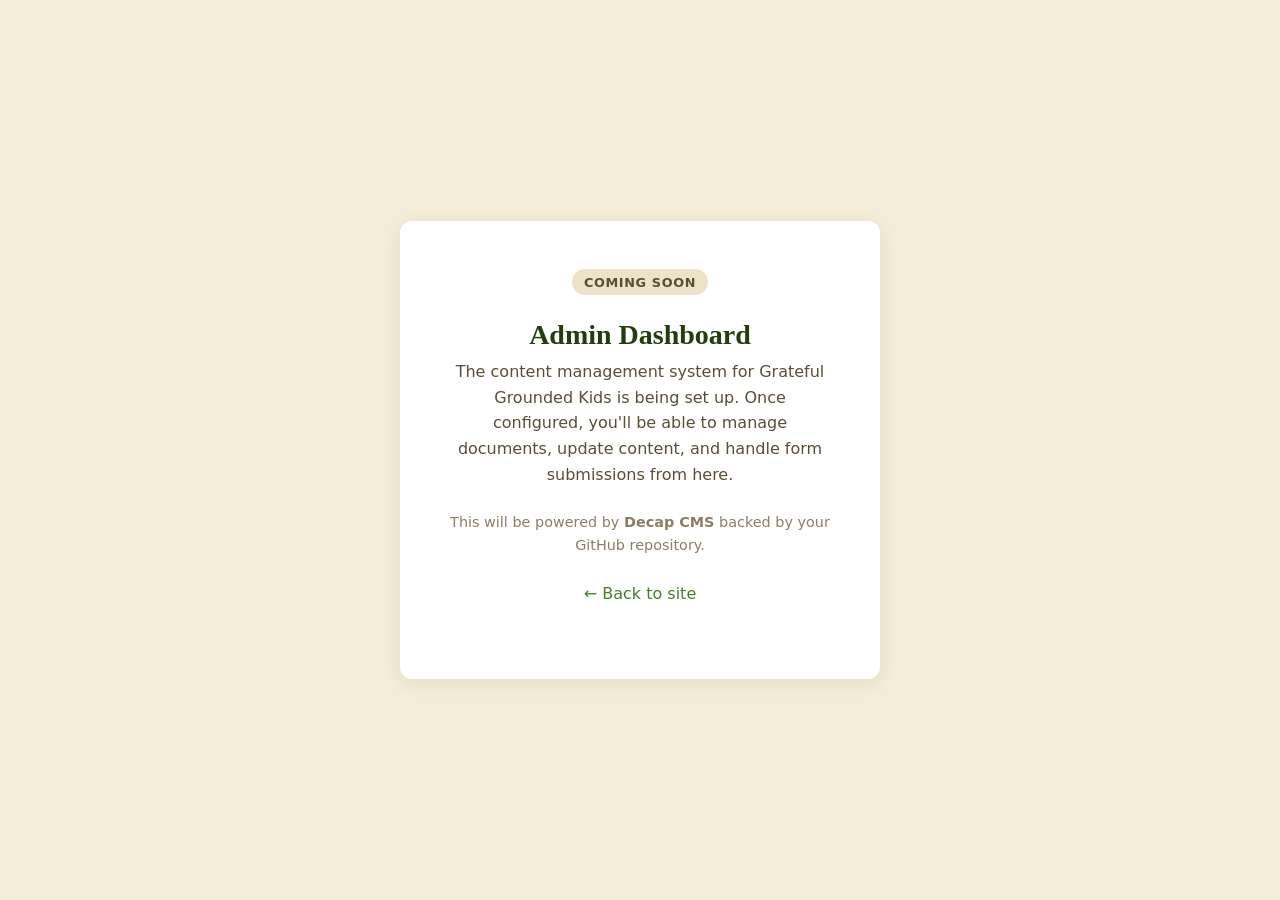
==== admin/index.html @ 7b457a7f "Initial site build" ====
<!DOCTYPE html>
<html lang="en">
<head>
  <meta charset="UTF-8">
  <meta name="viewport" content="width=device-width, initial-scale=1.0">
  <title>Admin — Grateful Grounded Kids</title>
  <style>
    * { margin: 0; padding: 0; box-sizing: border-box; }
    body {
      font-family: 'Source Sans 3', system-ui, sans-serif;
      background: #F5EDD8;
      color: #1C1208;
      display: flex;
      align-items: center;
      justify-content: center;
      min-height: 100vh;
      padding: 2rem;
    }
    .admin-card {
      background: #fff;
      border-radius: 12px;
      padding: 3rem;
      max-width: 480px;
      width: 100%;
      text-align: center;
      box-shadow: 0 4px 24px rgba(28, 18, 8, .08);
    }
    .admin-card h1 {
      font-family: 'Playfair Display', Georgia, serif;
      font-size: 1.75rem;
      margin-bottom: .5rem;
      color: #243D10;
    }
    .admin-card p {
      color: #5A4E37;
      line-height: 1.6;
      margin-bottom: 1.5rem;
    }
    .admin-card .badge {
      display: inline-block;
      background: #EDE3C8;
      color: #5A4E37;
      font-size: .8rem;
      font-weight: 600;
      padding: .35rem .75rem;
      border-radius: 20px;
      text-transform: uppercase;
      letter-spacing: .05em;
      margin-bottom: 1.5rem;
    }
    .admin-card a {
      color: #4A7C2F;
      text-decoration: none;
    }
    .admin-card a:hover {
      text-decoration: underline;
    }
  </style>
</head>
<body>
  <div class="admin-card">
    <div class="badge">Coming Soon</div>
    <h1>Admin Dashboard</h1>
    <p>The content management system for Grateful Grounded Kids is being set up. Once configured, you'll be able to manage documents, update content, and handle form submissions from here.</p>
    <p style="font-size:.9rem;color:#8C7D64;">This will be powered by <strong>Decap CMS</strong> backed by your GitHub repository.</p>
    <p><a href="/">← Back to site</a></p>
  </div>
</body>
</html>
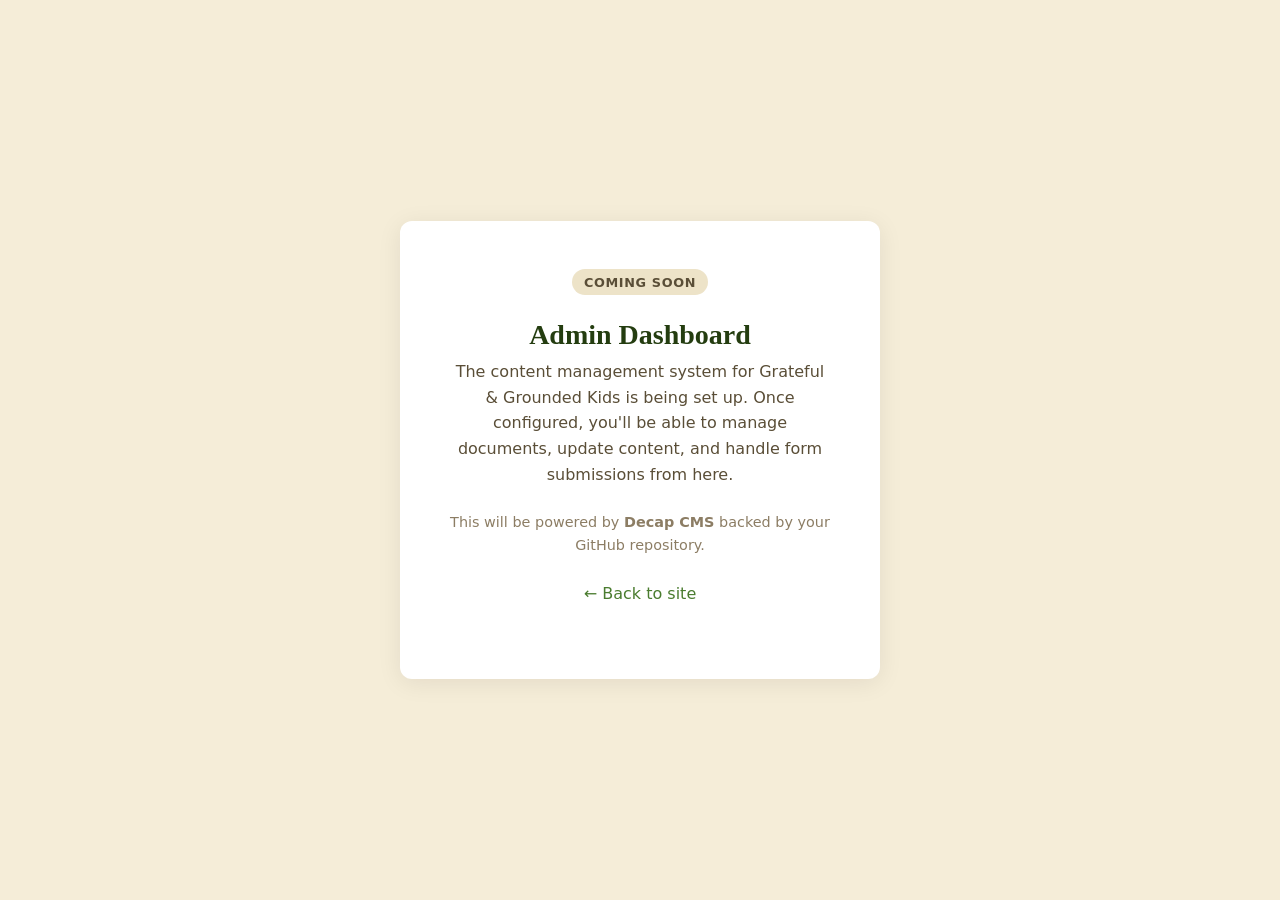
==== commit 7fe2cc29: "Rename to Grateful & Grounded Kids; larger logo, Resources dropdown, headshot, hero video - Site and" ====
--- a/admin/index.html
+++ b/admin/index.html
@@ -3,7 +3,7 @@
 <head>
   <meta charset="UTF-8">
   <meta name="viewport" content="width=device-width, initial-scale=1.0">
-  <title>Admin — Grateful Grounded Kids</title>
+  <title>Admin — Grateful &amp; Grounded Kids</title>
   <style>
     * { margin: 0; padding: 0; box-sizing: border-box; }
     body {
@@ -61,7 +61,7 @@
   <div class="admin-card">
     <div class="badge">Coming Soon</div>
     <h1>Admin Dashboard</h1>
-    <p>The content management system for Grateful Grounded Kids is being set up. Once configured, you'll be able to manage documents, update content, and handle form submissions from here.</p>
+    <p>The content management system for Grateful &amp; Grounded Kids is being set up. Once configured, you'll be able to manage documents, update content, and handle form submissions from here.</p>
     <p style="font-size:.9rem;color:#8C7D64;">This will be powered by <strong>Decap CMS</strong> backed by your GitHub repository.</p>
     <p><a href="/">← Back to site</a></p>
   </div>
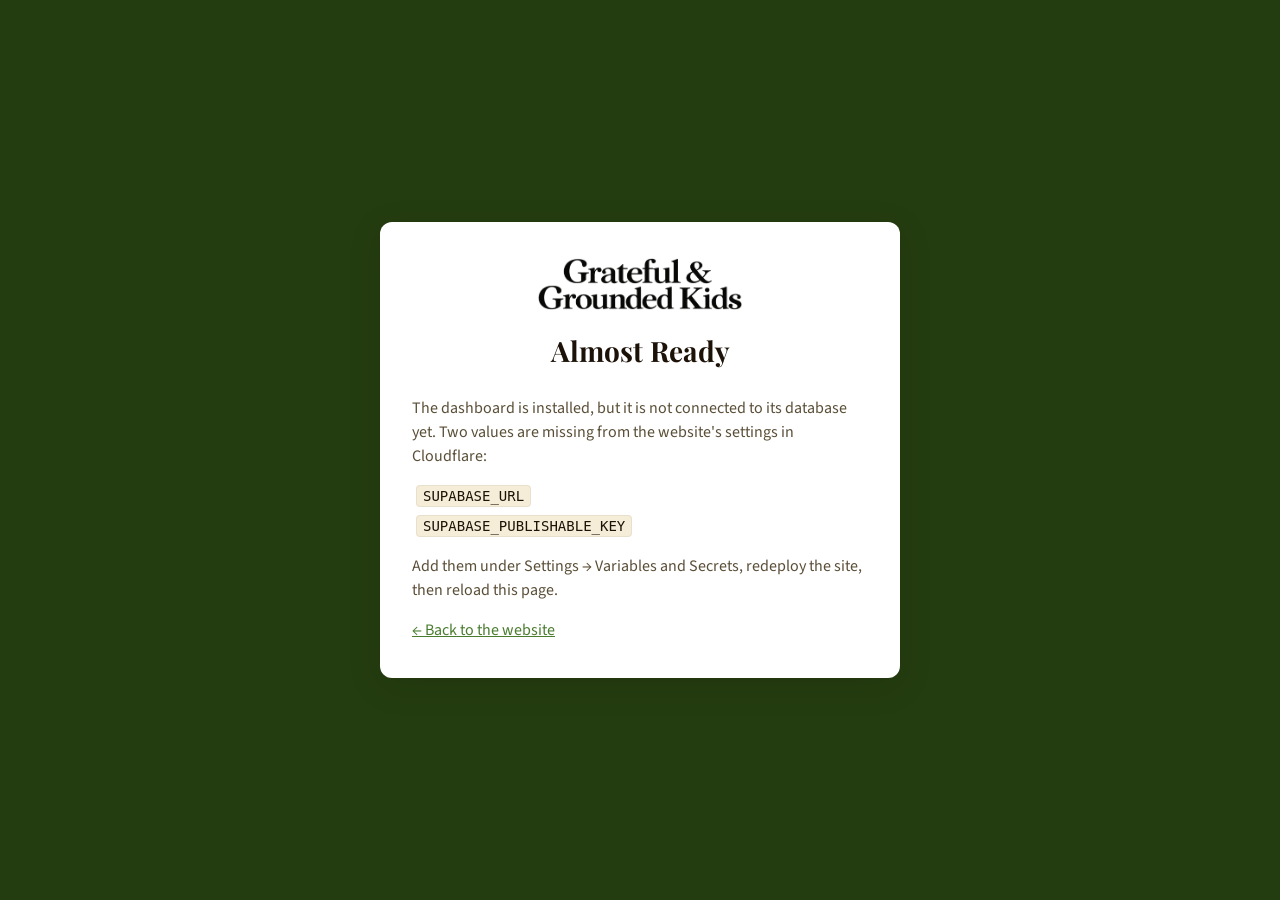
==== commit bcc8ba59: "Admin dashboard with lead pipeline; contact form saves leads - Contact function saves each submissio" ====
--- a/admin/index.html
+++ b/admin/index.html
@@ -4,66 +4,158 @@
   <meta charset="UTF-8">
   <meta name="viewport" content="width=device-width, initial-scale=1.0">
   <title>Admin — Grateful &amp; Grounded Kids</title>
-  <style>
-    * { margin: 0; padding: 0; box-sizing: border-box; }
-    body {
-      font-family: 'Source Sans 3', system-ui, sans-serif;
-      background: #F5EDD8;
-      color: #1C1208;
-      display: flex;
-      align-items: center;
-      justify-content: center;
-      min-height: 100vh;
-      padding: 2rem;
-    }
-    .admin-card {
-      background: #fff;
-      border-radius: 12px;
-      padding: 3rem;
-      max-width: 480px;
-      width: 100%;
-      text-align: center;
-      box-shadow: 0 4px 24px rgba(28, 18, 8, .08);
-    }
-    .admin-card h1 {
-      font-family: 'Playfair Display', Georgia, serif;
-      font-size: 1.75rem;
-      margin-bottom: .5rem;
-      color: #243D10;
-    }
-    .admin-card p {
-      color: #5A4E37;
-      line-height: 1.6;
-      margin-bottom: 1.5rem;
-    }
-    .admin-card .badge {
-      display: inline-block;
-      background: #EDE3C8;
-      color: #5A4E37;
-      font-size: .8rem;
-      font-weight: 600;
-      padding: .35rem .75rem;
-      border-radius: 20px;
-      text-transform: uppercase;
-      letter-spacing: .05em;
-      margin-bottom: 1.5rem;
-    }
-    .admin-card a {
-      color: #4A7C2F;
-      text-decoration: none;
-    }
-    .admin-card a:hover {
-      text-decoration: underline;
-    }
-  </style>
+  <meta name="robots" content="noindex, nofollow">
+  <link rel="icon" href="/favicon.ico" sizes="48x48">
+  <link rel="icon" type="image/png" sizes="512x512" href="/favicon.png">
+  <link rel="apple-touch-icon" href="/apple-touch-icon.png">
+  <meta name="theme-color" content="#243D10">
+  <link rel="preconnect" href="https://fonts.googleapis.com">
+  <link rel="preconnect" href="https://fonts.gstatic.com" crossorigin>
+  <link rel="stylesheet" href="https://fonts.googleapis.com/css2?family=Playfair+Display:wght@700&family=Source+Sans+3:wght@400;600;700&display=swap">
+  <link rel="stylesheet" href="/admin/admin.css">
 </head>
 <body>
-  <div class="admin-card">
-    <div class="badge">Coming Soon</div>
-    <h1>Admin Dashboard</h1>
-    <p>The content management system for Grateful &amp; Grounded Kids is being set up. Once configured, you'll be able to manage documents, update content, and handle form submissions from here.</p>
-    <p style="font-size:.9rem;color:#8C7D64;">This will be powered by <strong>Decap CMS</strong> backed by your GitHub repository.</p>
-    <p><a href="/">← Back to site</a></p>
+
+  <!-- ═══ LOADING ═══ -->
+  <div class="screen" id="screen-loading">
+    <p class="screen-note">Loading…</p>
   </div>
+
+  <!-- ═══ SETUP NEEDED (shown until Supabase is connected) ═══ -->
+  <div class="screen" id="screen-setup" hidden>
+    <div class="auth-card auth-card--wide">
+      <img src="/assets/images/logo.png" alt="Grateful &amp; Grounded Kids" class="auth-logo">
+      <h1 class="auth-title">Almost Ready</h1>
+      <p class="auth-text">The dashboard is installed, but it is not connected to its database yet. Two values are missing from the website's settings in Cloudflare:</p>
+      <ul class="setup-list">
+        <li><code>SUPABASE_URL</code></li>
+        <li><code>SUPABASE_PUBLISHABLE_KEY</code></li>
+      </ul>
+      <p class="auth-text">Add them under Settings → Variables and Secrets, redeploy the site, then reload this page.</p>
+      <p class="auth-text"><a href="/">← Back to the website</a></p>
+    </div>
+  </div>
+
+  <!-- ═══ SIGN IN ═══ -->
+  <div class="screen" id="screen-login" hidden>
+    <form class="auth-card" id="login-form">
+      <img src="/assets/images/logo.png" alt="Grateful &amp; Grounded Kids" class="auth-logo">
+      <h1 class="auth-title">Admin Sign In</h1>
+      <label class="field">
+        <span class="field-label">Email</span>
+        <input type="email" id="login-email" class="input" required autocomplete="email">
+      </label>
+      <label class="field">
+        <span class="field-label">Password</span>
+        <input type="password" id="login-password" class="input" required autocomplete="current-password">
+      </label>
+      <p class="form-error" id="login-error" hidden></p>
+      <button type="submit" class="btn btn-primary btn-block" id="login-submit">Sign In</button>
+      <p class="auth-text"><a href="/">← Back to the website</a></p>
+    </form>
+  </div>
+
+  <!-- ═══ DASHBOARD ═══ -->
+  <div id="app" hidden>
+    <header class="topbar">
+      <a href="/" class="topbar-brand" title="Back to the website">
+        <img src="/assets/images/logo.png" alt="Grateful &amp; Grounded Kids">
+        <span>Admin</span>
+      </a>
+      <nav class="topbar-nav">
+        <button type="button" class="tab active" data-view="pipeline">Pipeline</button>
+        <button type="button" class="tab" data-view="submissions">Submissions</button>
+      </nav>
+      <div class="topbar-user">
+        <span id="user-email"></span>
+        <button type="button" class="btn btn-ghost-light btn-sm" id="sign-out">Sign Out</button>
+      </div>
+    </header>
+
+    <main class="main">
+      <div class="page-head">
+        <h1 class="page-title" id="view-title">Pipeline</h1>
+        <div class="page-actions">
+          <button type="button" class="btn btn-outline btn-sm" id="refresh">Refresh</button>
+          <button type="button" class="btn btn-primary btn-sm" id="add-lead">Add Lead</button>
+        </div>
+      </div>
+
+      <section class="stats" id="stats" aria-label="Summary"></section>
+
+      <div class="filters">
+        <input type="search" class="input" id="filter-search" placeholder="Search name, email or message…" aria-label="Search">
+        <select class="input" id="filter-topic" aria-label="Topic"></select>
+        <select class="input" id="filter-stage" aria-label="Stage" hidden></select>
+      </div>
+
+      <section class="board" id="view-pipeline" aria-label="Pipeline"></section>
+
+      <section id="view-submissions" hidden>
+        <div class="table-card">
+          <table class="table">
+            <thead>
+              <tr>
+                <th>Received</th>
+                <th>Name</th>
+                <th>Topic</th>
+                <th>Contact</th>
+                <th>Stage</th>
+                <th>Follow-up</th>
+                <th>Last activity</th>
+              </tr>
+            </thead>
+            <tbody id="table-body"></tbody>
+          </table>
+        </div>
+      </section>
+    </main>
+  </div>
+
+  <!-- ═══ LEAD DETAIL ═══ -->
+  <div class="scrim" id="scrim" hidden></div>
+  <aside class="drawer" id="drawer" hidden aria-label="Lead details"></aside>
+
+  <!-- ═══ ADD LEAD ═══ -->
+  <dialog class="dialog" id="add-dialog">
+    <form id="add-form" method="dialog">
+      <h2 class="dialog-title">Add a Lead</h2>
+      <p class="dialog-text">For people who reached Doug some other way: a call, an event, an email.</p>
+      <div class="field-row">
+        <label class="field">
+          <span class="field-label">First name</span>
+          <input type="text" name="first_name" class="input" required maxlength="80">
+        </label>
+        <label class="field">
+          <span class="field-label">Last name</span>
+          <input type="text" name="last_name" class="input" maxlength="80">
+        </label>
+      </div>
+      <label class="field">
+        <span class="field-label">Email</span>
+        <input type="email" name="email" class="input" required maxlength="200">
+      </label>
+      <label class="field">
+        <span class="field-label">Phone</span>
+        <input type="tel" name="phone" class="input" maxlength="40">
+      </label>
+      <label class="field">
+        <span class="field-label">Interested in</span>
+        <select name="topic" class="input" id="add-topic"></select>
+      </label>
+      <label class="field">
+        <span class="field-label">Notes</span>
+        <textarea name="message" class="input" rows="4" maxlength="5000"></textarea>
+      </label>
+      <div class="dialog-actions">
+        <button type="button" class="btn btn-outline btn-sm" id="add-cancel">Cancel</button>
+        <button type="submit" class="btn btn-primary btn-sm">Add Lead</button>
+      </div>
+    </form>
+  </dialog>
+
+  <div class="toasts" id="toasts" aria-live="polite"></div>
+
+  <script type="module" src="/admin/admin.js"></script>
 </body>
 </html>
--- a/admin/admin.css
+++ b/admin/admin.css
@@ -0,0 +1,452 @@
+/* ═══════════════════════════════════════════════
+   GRATEFUL & GROUNDED KIDS — Admin dashboard
+   Same palette and type as the public site
+   ═══════════════════════════════════════════════ */
+
+:root {
+  --canopy:       #243D10;
+  --grove:        #4A7C2F;
+  --grove-hover:  #3A6822;
+  --harvest:      #C47B2B;
+  --harvest-light:#E89A40;
+  --linen:        #F5EDD8;
+  --linen-dark:   #EDE3C8;
+  --bark:         #1C1208;
+  --white:        #FFFFFF;
+  --muted:        #5A4E37;
+  --faint:        #8C7D64;
+  --border:       #D4C9A8;
+  --border-light: #E8E0CC;
+  --danger:       #A3352A;
+  --shadow:       0 2px 16px rgba(28,18,8,.07);
+  --shadow-lg:    0 8px 32px rgba(28,18,8,.16);
+  --radius:       8px;
+  --radius-lg:    12px;
+  --radius-pill:  100px;
+  --font-display: 'Playfair Display', Georgia, serif;
+  --font-body:    'Source Sans 3', 'Segoe UI', system-ui, sans-serif;
+  --topbar-h:     64px;
+}
+
+*, *::before, *::after { box-sizing: border-box; margin: 0; padding: 0; }
+html { -webkit-text-size-adjust: 100%; }
+body {
+  font-family: var(--font-body);
+  font-size: 16px;
+  line-height: 1.5;
+  color: var(--bark);
+  background: var(--linen);
+  -webkit-font-smoothing: antialiased;
+}
+a { color: var(--grove); }
+a:hover { color: var(--grove-hover); }
+button { font-family: inherit; cursor: pointer; border: none; background: none; }
+input, select, textarea { font-family: inherit; font-size: inherit; color: inherit; }
+ul { list-style: none; }
+[hidden] { display: none !important; }
+
+/* ── BUTTONS ── */
+.btn {
+  display: inline-flex;
+  align-items: center;
+  justify-content: center;
+  gap: 8px;
+  font-size: 16px;
+  font-weight: 600;
+  padding: 12px 26px;
+  border-radius: var(--radius-pill);
+  border: 2px solid transparent;
+  text-decoration: none;
+  line-height: 1.3;
+  white-space: nowrap;
+  transition: background .2s, color .2s, border-color .2s;
+}
+.btn:disabled { opacity: .6; cursor: default; }
+.btn-sm { font-size: 14px; padding: 8px 18px; }
+.btn-block { width: 100%; }
+.btn-primary { background: var(--grove); color: var(--white); }
+.btn-primary:hover:not(:disabled) { background: var(--grove-hover); color: var(--white); }
+.btn-outline { border-color: var(--border); color: var(--muted); background: var(--white); }
+.btn-outline:hover:not(:disabled) { border-color: var(--grove); color: var(--grove); }
+.btn-ghost-light { border-color: rgba(255,255,255,.3); color: var(--white); }
+.btn-ghost-light:hover { background: rgba(255,255,255,.12); }
+.btn-danger { color: var(--danger); border-color: transparent; padding-inline: 0; }
+.btn-danger:hover { text-decoration: underline; }
+
+/* ── FORM FIELDS ── */
+.field { display: block; margin-bottom: 16px; }
+.field-label {
+  display: block;
+  font-size: 14px;
+  font-weight: 600;
+  margin-bottom: 6px;
+}
+.field-row { display: grid; grid-template-columns: 1fr 1fr; gap: 12px; }
+.input {
+  width: 100%;
+  padding: 10px 14px;
+  background: var(--white);
+  border: 2px solid var(--border);
+  border-radius: var(--radius);
+  transition: border-color .2s, box-shadow .2s;
+}
+.input:focus {
+  outline: none;
+  border-color: var(--grove);
+  box-shadow: 0 0 0 3px rgba(74,124,47,.12);
+}
+textarea.input { resize: vertical; }
+.form-error {
+  font-size: 14px;
+  color: var(--danger);
+  background: rgba(163,53,42,.08);
+  border-radius: var(--radius);
+  padding: 10px 12px;
+  margin-bottom: 16px;
+}
+
+/* ── FULL-SCREEN STATES: loading, setup, sign in ── */
+.screen {
+  min-height: 100vh;
+  display: flex;
+  align-items: center;
+  justify-content: center;
+  padding: 24px;
+  background: var(--canopy);
+}
+.screen-note { color: rgba(245,237,216,.8); }
+.auth-card {
+  width: 100%;
+  max-width: 400px;
+  background: var(--white);
+  border-radius: var(--radius-lg);
+  box-shadow: var(--shadow-lg);
+  padding: 36px 32px;
+}
+.auth-card--wide { max-width: 520px; }
+.auth-logo { display: block; height: 52px; margin: 0 auto 20px; }
+.auth-title {
+  font-family: var(--font-display);
+  font-size: 28px;
+  text-align: center;
+  margin-bottom: 24px;
+}
+.auth-text { color: var(--muted); margin-top: 16px; }
+.auth-card form .auth-text, #login-form .auth-text { text-align: center; font-size: 14px; }
+.setup-list { margin: 16px 0 0 4px; }
+.setup-list li { margin-bottom: 6px; }
+code {
+  font-family: ui-monospace, SFMono-Regular, Menlo, monospace;
+  font-size: 14px;
+  background: var(--linen);
+  border: 1px solid var(--border-light);
+  border-radius: 4px;
+  padding: 2px 6px;
+}
+
+/* ── TOP BAR ── */
+.topbar {
+  position: sticky;
+  top: 0;
+  z-index: 20;
+  height: var(--topbar-h);
+  display: flex;
+  align-items: center;
+  gap: 28px;
+  padding: 0 24px;
+  background: var(--canopy);
+  color: var(--linen);
+}
+.topbar-brand {
+  display: flex;
+  align-items: center;
+  gap: 12px;
+  color: var(--harvest-light);
+  text-decoration: none;
+  font-size: 13px;
+  font-weight: 700;
+  letter-spacing: .14em;
+  text-transform: uppercase;
+}
+.topbar-brand img { height: 38px; filter: brightness(0) invert(1); }
+.topbar-nav { display: flex; gap: 6px; }
+.tab {
+  font-size: 15px;
+  font-weight: 600;
+  color: rgba(245,237,216,.8);
+  padding: 8px 16px;
+  border-radius: var(--radius-pill);
+  transition: color .2s, background .2s;
+}
+.tab:hover, .tab.active { color: var(--white); background: rgba(255,255,255,.12); }
+.topbar-user {
+  margin-left: auto;
+  display: flex;
+  align-items: center;
+  gap: 14px;
+  font-size: 14px;
+  color: rgba(245,237,216,.75);
+}
+
+/* ── PAGE ── */
+.main { padding: 28px 24px 64px; max-width: 1600px; margin-inline: auto; }
+.page-head {
+  display: flex;
+  align-items: center;
+  justify-content: space-between;
+  gap: 16px;
+  margin-bottom: 20px;
+}
+.page-title { font-family: var(--font-display); font-size: 32px; line-height: 1.15; }
+.page-actions { display: flex; gap: 10px; }
+
+/* ── SUMMARY TILES ── */
+.stats {
+  display: grid;
+  grid-template-columns: repeat(4, 1fr);
+  gap: 14px;
+  margin-bottom: 20px;
+}
+.stat {
+  background: var(--white);
+  border: 1px solid var(--border-light);
+  border-radius: var(--radius-lg);
+  padding: 16px 18px;
+}
+.stat-number {
+  font-family: var(--font-display);
+  font-size: 32px;
+  line-height: 1;
+  color: var(--grove);
+}
+.stat--alert .stat-number { color: var(--harvest); }
+.stat-label { font-size: 14px; color: var(--muted); margin-top: 6px; }
+
+/* ── FILTERS ── */
+.filters { display: flex; flex-wrap: wrap; gap: 10px; margin-bottom: 18px; }
+.filters .input { width: auto; }
+.filters input[type="search"] { flex: 1 1 260px; max-width: 380px; }
+
+/* ── BADGES ── */
+.badge {
+  display: inline-block;
+  font-size: 12px;
+  font-weight: 700;
+  letter-spacing: .04em;
+  padding: 3px 10px;
+  border-radius: var(--radius-pill);
+  background: var(--linen);
+  color: var(--muted);
+  white-space: nowrap;
+}
+.badge--Workshop   { background: rgba(74,124,47,.12);  color: var(--grove-hover); }
+.badge--Speaking   { background: rgba(196,123,43,.14); color: #8F5718; }
+.badge--Consulting { background: rgba(36,61,16,.1);    color: var(--canopy); }
+.badge--stage      { background: var(--linen-dark); }
+.badge--new        { background: var(--harvest); color: var(--white); }
+.badge--booked     { background: var(--grove); color: var(--white); }
+
+/* ── PIPELINE BOARD ── */
+.board {
+  display: grid;
+  grid-auto-flow: column;
+  grid-auto-columns: minmax(190px, 1fr);
+  gap: 12px;
+  overflow-x: auto;
+  padding-bottom: 12px;
+  align-items: start;
+}
+.column {
+  background: var(--linen-dark);
+  border-radius: var(--radius-lg);
+  padding: 12px;
+  min-height: 160px;
+  border: 2px solid transparent;
+  transition: border-color .15s, background .15s;
+}
+.column.drop-target { border-color: var(--grove); background: rgba(74,124,47,.1); }
+.column-head {
+  display: flex;
+  align-items: center;
+  justify-content: space-between;
+  font-size: 13px;
+  font-weight: 700;
+  letter-spacing: .1em;
+  text-transform: uppercase;
+  color: var(--muted);
+  padding: 2px 4px 10px;
+}
+.column-count {
+  font-size: 12px;
+  letter-spacing: 0;
+  background: var(--white);
+  border-radius: var(--radius-pill);
+  padding: 1px 9px;
+}
+.column-empty { font-size: 14px; color: var(--faint); padding: 8px 4px; }
+.lead-card {
+  display: block;
+  width: 100%;
+  text-align: left;
+  background: var(--white);
+  border: 1px solid var(--border-light);
+  border-radius: var(--radius);
+  padding: 12px 14px;
+  margin-bottom: 10px;
+  transition: box-shadow .2s, transform .2s;
+}
+.lead-card:hover { box-shadow: var(--shadow); transform: translateY(-1px); }
+.lead-card:focus-visible { outline: 2px solid var(--grove); outline-offset: 2px; }
+.lead-card.dragging { opacity: .5; }
+.lead-card-top { display: flex; justify-content: space-between; align-items: center; gap: 8px; margin-bottom: 6px; }
+.lead-card-age { font-size: 12px; color: var(--faint); white-space: nowrap; }
+.lead-card-name { font-weight: 700; line-height: 1.3; }
+.lead-card-snippet {
+  font-size: 14px;
+  color: var(--muted);
+  margin-top: 4px;
+  display: -webkit-box;
+  -webkit-line-clamp: 2;
+  -webkit-box-orient: vertical;
+  overflow: hidden;
+}
+.lead-card-foot { display: flex; flex-wrap: wrap; gap: 6px 12px; font-size: 13px; color: var(--faint); margin-top: 8px; }
+.due { color: var(--danger); font-weight: 600; }
+.warn { color: var(--harvest); font-weight: 600; }
+
+/* ── SUBMISSIONS TABLE ── */
+.table-card {
+  background: var(--white);
+  border: 1px solid var(--border-light);
+  border-radius: var(--radius-lg);
+  overflow-x: auto;
+}
+.table { width: 100%; border-collapse: collapse; }
+.table th {
+  text-align: left;
+  font-size: 12px;
+  font-weight: 700;
+  letter-spacing: .1em;
+  text-transform: uppercase;
+  color: var(--faint);
+  padding: 12px 16px;
+  border-bottom: 1px solid var(--border-light);
+  white-space: nowrap;
+}
+.table td { padding: 12px 16px; border-bottom: 1px solid var(--border-light); vertical-align: top; }
+.table tbody tr { cursor: pointer; transition: background .15s; }
+.table tbody tr:hover { background: rgba(245,237,216,.5); }
+.table tbody tr:last-child td { border-bottom: none; }
+.table-name { font-weight: 700; }
+.table-sub { font-size: 14px; color: var(--muted); }
+.table-empty { text-align: center; color: var(--faint); padding: 40px 16px !important; cursor: default; }
+
+/* ── LEAD DETAIL DRAWER ── */
+.scrim {
+  position: fixed;
+  inset: 0;
+  z-index: 30;
+  background: rgba(28,18,8,.45);
+}
+.drawer {
+  position: fixed;
+  top: 0;
+  right: 0;
+  bottom: 0;
+  z-index: 40;
+  width: min(520px, 100%);
+  background: var(--white);
+  box-shadow: var(--shadow-lg);
+  overflow-y: auto;
+  padding: 24px 24px 40px;
+}
+.drawer-head { display: flex; align-items: flex-start; justify-content: space-between; gap: 16px; margin-bottom: 4px; }
+.drawer-name { font-family: var(--font-display); font-size: 28px; line-height: 1.15; }
+.drawer-close {
+  width: 36px;
+  height: 36px;
+  flex-shrink: 0;
+  border-radius: 50%;
+  font-size: 22px;
+  line-height: 1;
+  color: var(--muted);
+}
+.drawer-close:hover { background: var(--linen); }
+.drawer-meta { font-size: 14px; color: var(--faint); margin-bottom: 18px; }
+.drawer-section { padding: 18px 0; border-top: 1px solid var(--border-light); }
+.drawer-heading {
+  font-size: 12px;
+  font-weight: 700;
+  letter-spacing: .1em;
+  text-transform: uppercase;
+  color: var(--faint);
+  margin-bottom: 10px;
+}
+.contact-line { margin-bottom: 4px; overflow-wrap: anywhere; }
+.message { white-space: pre-wrap; overflow-wrap: anywhere; background: var(--linen); border-radius: var(--radius); padding: 14px 16px; }
+.drawer .field-row { margin-bottom: 0; }
+.drawer .field { margin-bottom: 12px; }
+.action-row { display: flex; flex-wrap: wrap; align-items: center; gap: 8px; margin-top: 10px; }
+.confirm-bar {
+  display: flex;
+  flex-wrap: wrap;
+  align-items: center;
+  gap: 10px;
+  background: var(--linen);
+  border-radius: var(--radius);
+  padding: 10px 14px;
+  margin-top: 12px;
+  font-size: 15px;
+}
+.timeline-item { padding: 10px 0; border-bottom: 1px solid var(--border-light); }
+.timeline-item:last-child { border-bottom: none; }
+.timeline-top { display: flex; justify-content: space-between; gap: 12px; font-size: 13px; color: var(--faint); }
+.timeline-kind { font-weight: 700; color: var(--muted); }
+.timeline-kind--reply_received { color: var(--grove); }
+.timeline-kind--email_sent { color: var(--harvest); }
+.timeline-body { white-space: pre-wrap; overflow-wrap: anywhere; margin-top: 2px; }
+.timeline-empty { color: var(--faint); font-size: 15px; }
+
+/* ── ADD LEAD DIALOG ── */
+.dialog {
+  width: min(520px, calc(100% - 32px));
+  margin: auto;
+  border: none;
+  border-radius: var(--radius-lg);
+  box-shadow: var(--shadow-lg);
+  padding: 28px;
+}
+.dialog::backdrop { background: rgba(28,18,8,.45); }
+.dialog-title { font-family: var(--font-display); font-size: 26px; margin-bottom: 6px; }
+.dialog-text { color: var(--muted); margin-bottom: 18px; }
+.dialog-actions { display: flex; justify-content: flex-end; gap: 10px; margin-top: 8px; }
+
+/* ── TOASTS ── */
+.toasts { position: fixed; left: 50%; bottom: 24px; transform: translateX(-50%); z-index: 60; display: grid; gap: 8px; }
+.toast {
+  background: var(--canopy);
+  color: var(--white);
+  font-weight: 600;
+  padding: 10px 20px;
+  border-radius: var(--radius-pill);
+  box-shadow: var(--shadow-lg);
+}
+.toast--error { background: var(--danger); }
+
+/* ── SMALLER SCREENS ── */
+@media (max-width: 900px) {
+  .stats { grid-template-columns: repeat(2, 1fr); }
+  .topbar { gap: 14px; padding: 0 16px; }
+  .topbar-brand span, #user-email { display: none; }
+  .main { padding: 20px 16px 56px; }
+  .page-title { font-size: 26px; }
+  .board { grid-auto-columns: minmax(240px, 80vw); }
+}
+@media (max-width: 520px) {
+  /* Phones: logo and Sign Out on the first row, the tabs on a row of their own */
+  .topbar { flex-wrap: wrap; height: auto; row-gap: 6px; padding: 10px 16px 8px; }
+  .topbar-nav { order: 3; width: 100%; }
+  .topbar-brand img { height: 32px; }
+  .field-row { grid-template-columns: 1fr; gap: 0; }
+  .drawer { padding: 20px 16px 32px; }
+}
